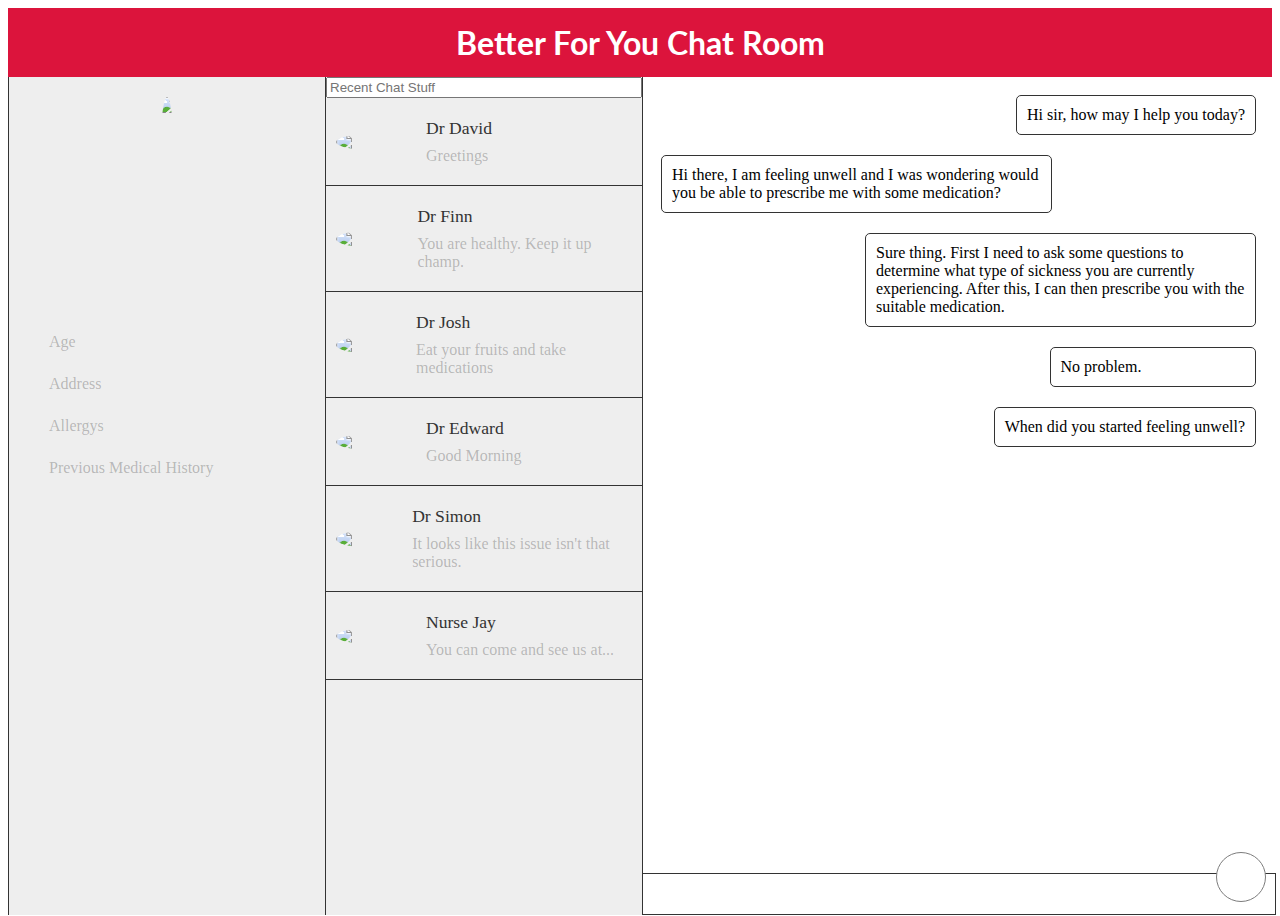
==== MikeChat/index.html @ 86ef076b "Moved HTML to the root folder" ====
<!DOCTYPE html>
<html >
<head>
  <meta charset="UTF-8">
  <title>MikeyChat</title>
  
  <link rel="stylesheet" href="https://cdnjs.cloudflare.com/ajax/libs/normalize/5.0.0/normalize.min.css">

  <link rel='stylesheet prefetch' href='https://fonts.googleapis.com/css?family=Lato:300,400,700'>
<link rel='stylesheet prefetch' href='https://code.ionicframework.com/ionicons/2.0.1/css/ionicons.min.css'>

      <link rel="stylesheet" href="css/style.css">

  
</head>

<body>
  <html>

<head>
</head>

<body class="chat-page">
  <header>
    <h1 class="chat-headline">
      Better For You Chat Room
      </h1></header>
  <div class="wrapper">
    <div class="panel">
      <img class="profile-picture" src="https://yt3.ggpht.com/-snCX-OyQT2c/AAAAAAAAAAI/AAAAAAAAAAA/L6AvItvgabg/s900-c-k-no-mo-rj-c0xffffff/photo.jpg" />
      <ul class="menu">
        <li class="menu-item">

          <a href="#">
            <span class="icon ion-social-tux"></span>Age
          </a>
        </li>
        <li class="menu-item">
          <a href="#">
            <span class="icon ion-social-tux"></span>Address
          </a>
        </li>
        <li class="menu-item">
          <a href="#"><span class="icon ion-social-tux"></span>Allergys	
          </a></li>
        <li class="menu-item">
          <a href="#"><span class="icon ion-social-tux"></span>Previous Medical History
          </a>
        </li>
      </ul>
    </div>
    <div class="panel">
      <input class="search" placeholder="Recent Chat Stuff" />
      <ul class="contacts">
        <li class="contact">
          <a href="#">
            <div class="contact-wrapper">
              <img class="chat-picture" src="https://ih0.redbubble.net/image.287401780.1250/flat,1000x1000,075,f.u1.jpg" />
              <div class="meta">
                <p class="chat-name">Dr David</p>
                <p class="last-message">Greetings</p>
              </div>
            </div>
          </a>
        </li>
        <li class="contact">
          <a href="#">
            <div class="contact-wrapper">
              <img class="chat-picture" src="https://ih0.redbubble.net/image.287401780.1250/flat,1000x1000,075,f.u1.jpg" />
              <div class="meta">
                <p class="chat-name">Dr Finn</p>
                <p class="last-message">You are healthy. Keep it up champ.</p>
              </div>
            </div>
          </a>
        </li>
        <li class="contact">
          <a href="#">
            <div class="contact-wrapper">
              <img class="chat-picture" src="https://ih0.redbubble.net/image.287401780.1250/flat,1000x1000,075,f.u1.jpg" />
              <div class="meta">
                <p class="chat-name">Dr Josh</p>
                <p class="last-message">Eat your fruits and take medications</p>
              </div>
            </div>
          </a>
        </li>
        <li class="contact">
          <a href="#">
            <div class="contact-wrapper">
              <img class="chat-picture" src="https://ih0.redbubble.net/image.287401780.1250/flat,1000x1000,075,f.u1.jpg" />
              <div class="meta">
                <p class="chat-name">Dr Edward</p>
                <p class="last-message">Good Morning</p>
              </div>
            </div>
          </a>
        </li>
        <li class="contact">
          <a href="#">
            <div class="contact-wrapper">
              <img class="chat-picture" src="https://ih0.redbubble.net/image.287401780.1250/flat,1000x1000,075,f.u1.jpg" />
              <div class="meta">
                <p class="chat-name">Dr Simon</p>
                <p class="last-message">It looks like this issue isn't that serious.</p>
              </div>
            </div>
          </a>
        </li>
        <li class="contact">
          <a href="#">
            <div class="contact-wrapper">
              <img class="chat-picture" src="http://img.phonescoop.com/img/a/f/17646_460_m_54b80db81ce173ad8289dc38e14ac266.jpg" />
              <div class="meta">
                <p class="chat-name">Nurse Jay</p>
                <p class="last-message">You can come and see us at...</p>
              </div>
            </div>
          </a>
        </li>
      </ul>
    </div>
    <div class="messages">
      <ul class="chat">
        <li class="message message--alternative">Hi sir, how may I help you today?
        </li>
        <li class="message">Hi there, I am feeling unwell and I was wondering would you be able to prescribe me with some medication?
          
        </li>
        <li class="message message--alternative">Sure thing. First I need to ask some questions to determine what type of sickness you are currently experiencing. After this, I can then prescribe you with the suitable medication.
        </li>
        <li class="message message--alternative">No problem.
        </li>
        <li class="message message--alternative">When did you started feeling unwell?
        </li>


      </ul>
      <form class="send-form">
        <p class="textfield" contentEditable></p>
        <button class="button" id="sendButton" role="submit"><span class="icon ion-android-send"></span></button>
      </form>
    </div>
  </div>
  
  
</body>
</html>
---- MikeChat/css/style.css ----
.chat-page {
  background-color: #FFFFFF;
  display: flex;
  flex-direction: column;
  height: 100vh;
  overflow: hidden;
}

.chat-headline {
  background-color: #DC143C;
  padding: 15px 10px;
  color: #FFF;
  text-align: center;
  margin: 0;
  font-family: 'Lato';
  font-size: 2rem;
}

.button {
  display: block;
  min-width: 50px;
  min-height: 50px;
  border-radius: 100%;
  padding: 10px 10px;
  border: 1px solid #7C7C7C;
  background-color: #FFFFFF;
  color: #D93656;
  position: absolute;
  right: 8px;
  top: -50%;
}
.button:active {
  color: #FBFBEA;
  background-color: #D93656;
}

.textfield {
  width: 100%;
  min-height: 40px;
  max-height: 100px;
  background-color: #FFFFFF;
  font-size: 14px;
  vertical-align: top;
  border: 1px solid #333;
  overflow: auto;
  margin: 0px;
}

.messages {
  display: flex;
  flex-direction: column;
  flex: 0 0 50%;
}

.wrapper {
  display: flex;
  flex: 0 0 calc(100% - 2rem - 30px);
}

.panel {
  display: flex;
  flex: 0 0 25%;
  flex-direction: column;
  background: #EEE;
  border-left: 1px solid #333;
  overflow: auto;
}

.chat {
  flex: 1 0 0%;
  padding: 8px;
  margin: 0;
  overflow: auto;
  list-style-type: none;
  border-left: 1px solid #333;
}

.send-form {
  position: relative;
}

.message {
  border: 1px solid #333;
  clear: both;
  float: left;
  background: #FFFFFF;
  min-width: 30%;
  max-width: 60%;
  border-radius: 5px 5px 5px 5px;
  padding: 10px;
  margin: 10px;
}

.message--alternative {
  float: right;
}

.menu {
  list-style-type: none;
  padding: 0 16px;
  margin-top: 40px;
}

.menu-item a {
  display: block;
  color: rgba(51, 51, 51, 0.3);
  text-decoration: none;
  padding: 8px;
  border-radius: 5px;
}
.menu-item a:hover {
  background: #FFF;
  color: #333;
}

.menu-item {
  margin: 8px;
}

.menu-item .icon {
  margin-right: 8px;
}

.profile-picture {
  height: 20vh;
  border-radius: 100%;
  align-self: center;
  margin-top: 20px;
}

.contacts {
  list-style-type: none;
  padding: 0;
  margin: 0;
}

.contact a {
  border-bottom: 1px solid #333;
  text-decoration: none;
  display: block;
  padding: 20px 10px;
  color: #333;
  font-size: 1.1rem;
}

.contact-wrapper {
  display: flex;
  align-items: center;
}

.last-message {
  margin: 0;
  font-size: 1rem;
  color: rgba(51, 51, 51, 0.3);
  margin-top: 8px;
}

.chat-name {
  margin: 0;
}

.chat-picture {
  width: 25%;
  border-radius: 100%;
}

.meta {
  margin: 0 16px;
}
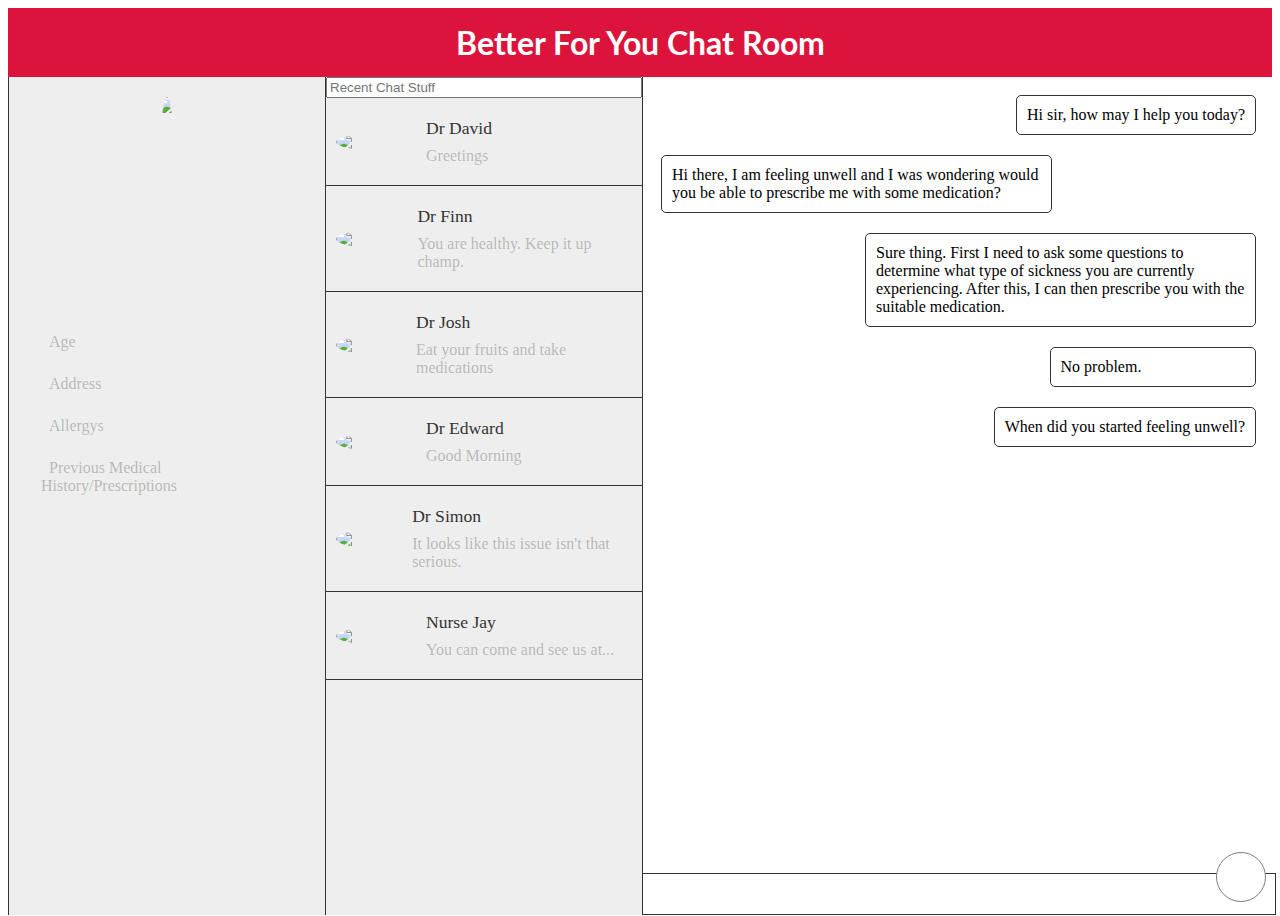
==== commit 4a6095fa: "Recent Changes" ====
--- a/MikeChat/index.html
+++ b/MikeChat/index.html
@@ -44,7 +44,7 @@
           <a href="#"><span class="icon ion-social-tux"></span>Allergys	
           </a></li>
         <li class="menu-item">
-          <a href="#"><span class="icon ion-social-tux"></span>Previous Medical History
+          <a href="#"><span class="icon ion-social-tux"></span>Previous Medical History/Prescriptions
           </a>
         </li>
       </ul>
